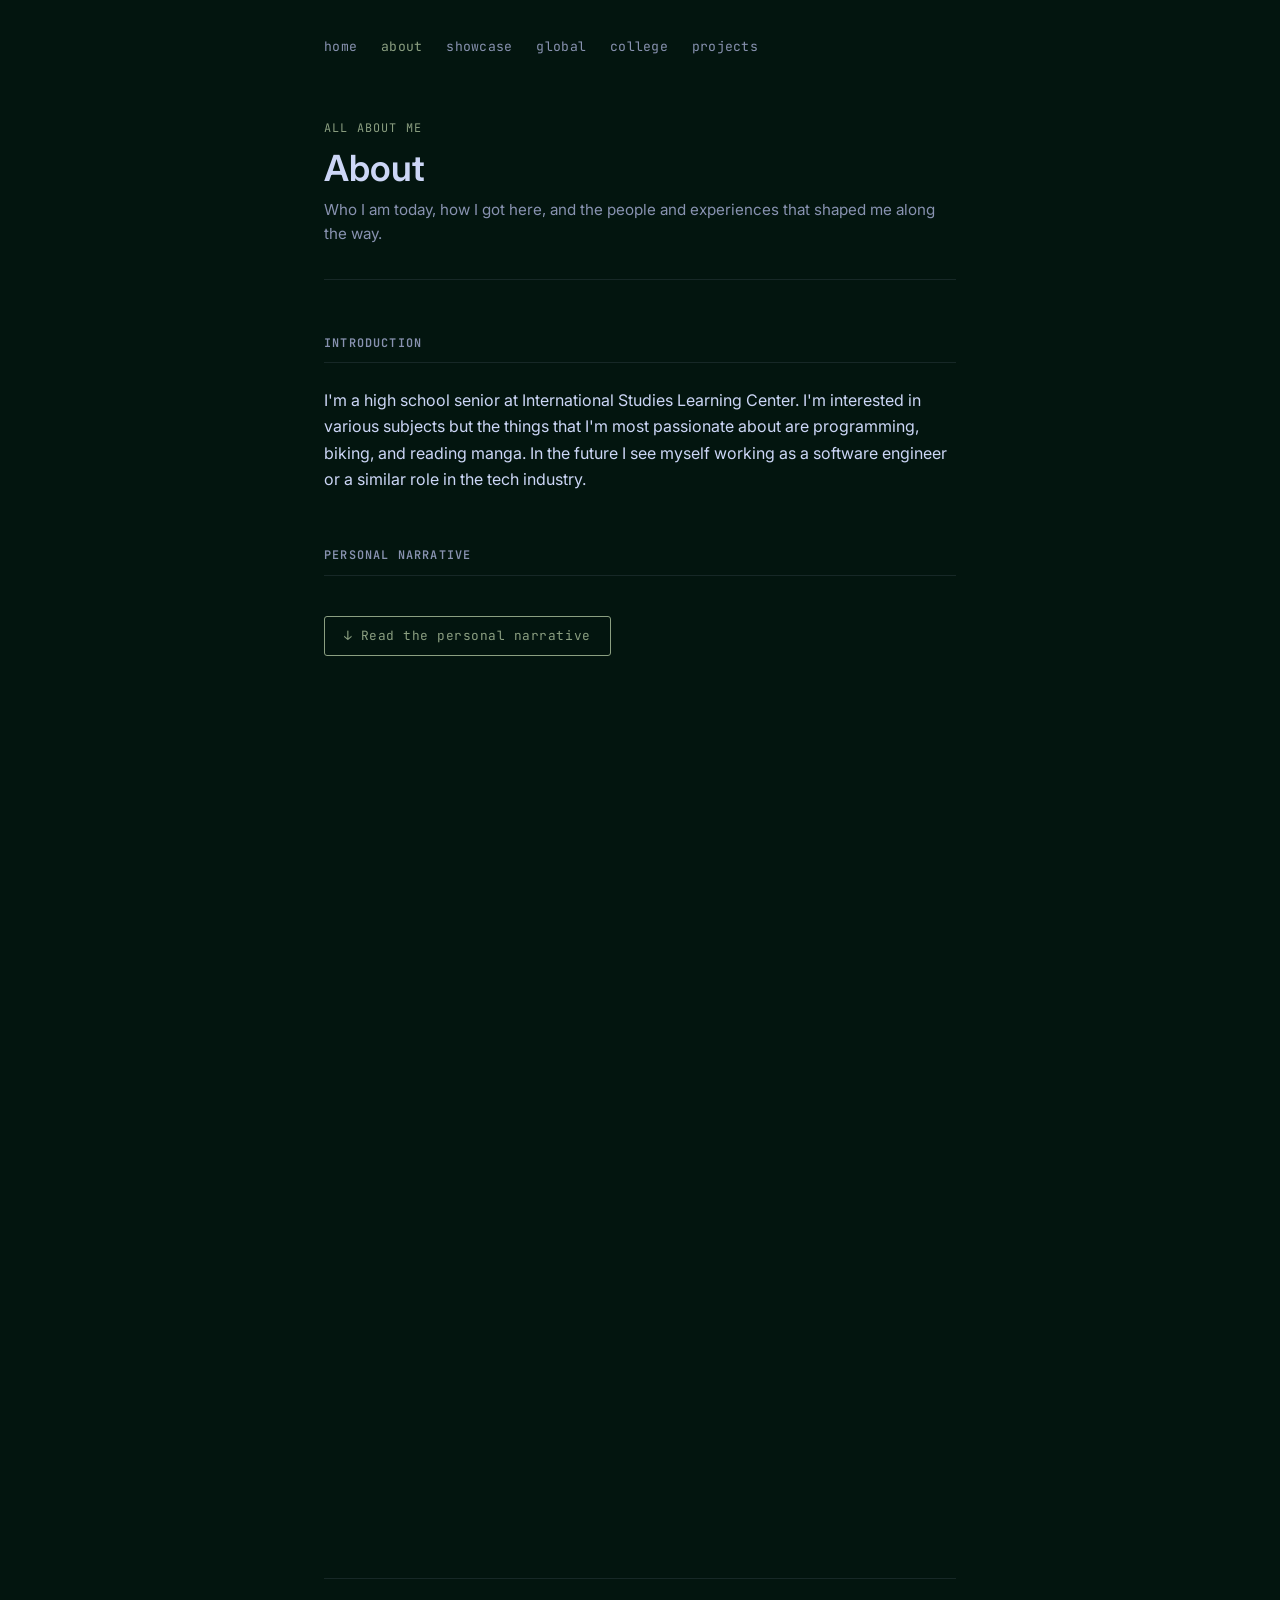
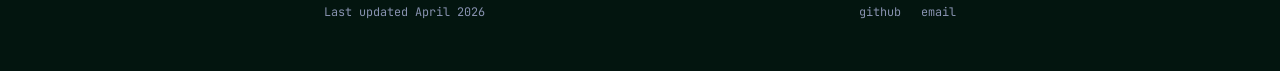
==== about.html @ c44623bb "first comittt" ====
<!DOCTYPE html>
<html lang="en">
<head>
  <meta charset="UTF-8">
  <meta name="viewport" content="width=device-width, initial-scale=1.0">
  <title>About — Digital Portfolio</title>

  <link rel="preconnect" href="https://fonts.googleapis.com">
  <link rel="preconnect" href="https://fonts.gstatic.com" crossorigin>
  <link href="https://fonts.googleapis.com/css2?family=Inter:wght@400;500;600;700&family=JetBrains+Mono:wght@400;500&display=swap" rel="stylesheet">

  <link rel="stylesheet" href="styles.css">
</head>
<body>

  <!-- NAVIGATION -->
  <header>
    <div class="container">
      <nav class="site-nav" aria-label="Main navigation">
        <ul>
          <li><a href="index.html">home</a></li>
          <li><a href="about.html" class="active">about</a></li>
          <li><a href="showcase.html">showcase</a></li>
          <li><a href="global.html">global</a></li>
          <li><a href="college.html">college</a></li>
          <li><a href="projects.html">projects</a></li>
        </ul>
      </nav>
    </div>
  </header>

  <main>

    <!-- PAGE HEADER -->
    <section class="container">
      <div class="page-header">
        <span class="page-label">All About Me</span>
        <h1>About</h1>
        <p class="page-subtitle">
          Who I am today, how I got here, and the people and experiences that shaped me along the way.
        </p>
      </div>
    </section>

    <!-- INTRODUCTION -->
    <section class="container content-section">
      <h2 class="section-title">Introduction</h2>
      <p>
        I'm a high school senior at International Studies Learning Center. I'm interested in various subjects but the things that I'm most passionate about are programming, biking, and reading manga. In the future I see myself working as a software engineer or a similar role in the tech industry.
      </p>
      <p>
      </p>
      <p>
      </p>
    </section>

    <!-- PERSONAL NARRATIVE -->
    <section class="container content-section">
      <h2 class="section-title">Personal Narrative</h2>
      
      <a href="docs/personal-narrative.pdf" class="download-btn" target="_blank" rel="noopener">
        Read the personal narrative
      </a>
    </section>

    <div class="container-wide "style="max-width: 850px; margin-top: 2rem;"">
      <div class="iframe-wrapper">
        <iframe src="https://docs.google.com/document/d/e/2PACX-1vQqktL0LnOr60TrsatmDZRWQuYotElS1PzYn3y5kFrC2LBgEItH1Ksgk1srBx8VZ7GDZUGlZLA6tetm/pub?embedded=true"></iframe>
      </div>
    </div>

    <!-- PEOPLE & EXPERIENCES -->
    <!--<section class="container content-section">
      <h2 class="section-title">People & Experiences</h2>
      <p>
      </p>
      <p>
      </p>
    </section>-->

  </main>

  <!-- FOOTER -->
  <footer>
    <div class="container">
      <div class="site-footer">
        <span class="footer-date">Last updated April 2026</span>
        <div class="footer-links">
          <a href="https://github.com/giancarloperez-cs">github</a>
          <a href="mailto:giancarloperez.cs@gmail.com">email</a>
        </div>
      </div>
    </div>
  </footer>

</body>
</html>
---- styles.css ----
/* ================================================================
   DIGITAL PORTFOLIO — styles.css
   One stylesheet shared across all pages. Edit CSS variables in
   section 1 to retheme the entire site from a single place.

   ARCHITECTURE NOTE:
   The site is full-width by default. Wrap content in .container
   for the narrow editorial column, .container-wide for things
   that need more room (photo grids, embeds), or .container-full
   for true edge-to-edge. Never put max-width on individual
   components — always wrap them in a container instead.
   ================================================================ */


/* ----------------------------------------------------------------
   1. CSS VARIABLES
   These control the entire color palette and layout widths.
   Change a value here and it updates everywhere automatically.
   ---------------------------------------------------------------- */
:root {
  /* Color palette */
  --bg:         #03150f;   /* deep dark green — page background */
  --text:       #ccd6f6;   /* off-white with a blue tint — main body text */
  --text-muted: #8892b0;   /* muted blue-grey — captions, labels, secondary text */
  --accent:     #8b9f81;   /* sage green — links, highlights, active nav */

  /* Layout widths */
  --max-width:       680px;   /* narrow editorial column */
  --max-width-wide: 1100px;   /* wide content like photo grids */

  /* Derived values — adjust to change subtle borders and hover surfaces */
  --border:  rgba(136, 146, 176, 0.15);  /* thin divider lines */
  --surface: rgba(139, 159, 129, 0.04);  /* hover background tint */
}


/* ----------------------------------------------------------------
   2. RESET
   box-sizing: border-box means padding and border count inside
   an element's declared width — much easier to reason about.
   ---------------------------------------------------------------- */
*, *::before, *::after {
  box-sizing: border-box;
  margin: 0;
  padding: 0;
}

html {
  font-size: 16px;
  scroll-behavior: smooth;
}


/* ----------------------------------------------------------------
   3. BODY & BASE TYPOGRAPHY
   ---------------------------------------------------------------- */
body {
  background-color: var(--bg);
  color: var(--text);
  font-family: 'Inter', system-ui, sans-serif;
  font-size: 1rem;
  line-height: 1.65;
  -webkit-font-smoothing: antialiased;
  -moz-osx-font-smoothing: grayscale;
  min-height: 100vh;
  overflow-x: hidden;
}


/* ----------------------------------------------------------------
   4. HEADINGS
   Tighter line-height than body — large type that double-spaces
   looks unintentional. Heavier weight builds hierarchy.
   ---------------------------------------------------------------- */
h1, h2, h3, h4, h5 {
  line-height: 1.2;
  font-weight: 600;
  color: var(--text);
}

h1 { font-size: 2.5rem;  margin-bottom: 0.5rem; }
h2 { font-size: 1.4rem;  margin-bottom: 1rem; }
h3 { font-size: 1.05rem; margin-bottom: 0.5rem; }
h4 { font-size: 0.9rem;  margin-bottom: 0.4rem; color: var(--text-muted); font-weight: 500; }
h5 {
  font-size: 0.75rem;
  font-weight: 500;
  text-transform: uppercase;
  letter-spacing: 0.09em;
  color: var(--text-muted);
  margin-bottom: 0.5rem;
}


/* ----------------------------------------------------------------
   5. PARAGRAPHS & LISTS
   ---------------------------------------------------------------- */
p {
  color: var(--text);
  margin-bottom: 1rem;
}

p:last-child {
  margin-bottom: 0;
}

ul, ol {
  padding-left: 1.25rem;
  margin-bottom: 1rem;
}

li {
  color: var(--text);
  margin-bottom: 0.3rem;
}


/* ----------------------------------------------------------------
   6. LINKS
   ---------------------------------------------------------------- */
a {
  color: var(--accent);
  text-decoration: none;
  transition: opacity 0.15s ease;
}

a:hover {
  text-decoration: underline;
  opacity: 0.8;
}


/* ----------------------------------------------------------------
   7. MONOSPACE / CODE
   ---------------------------------------------------------------- */
code, .mono {
  font-family: 'JetBrains Mono', 'Courier New', monospace;
  font-size: 0.85em;
}


/* ----------------------------------------------------------------
   8. CONTAINERS — THE LAYOUT SYSTEM
   This is the core of the layout. Every section of every page
   should be wrapped in one of these three containers. Never
   put max-width directly on a component — always wrap it.

   .container       → narrow editorial column (default for prose)
   .container-wide  → wider, for photo grids and embeds
   .container-full  → edge-to-edge with side padding only
   ---------------------------------------------------------------- */
.container {
  max-width: var(--max-width);
  margin-left: auto;
  margin-right: auto;
  padding-left: 1.5rem;
  padding-right: 1.5rem;
}

.container-wide {
  max-width: var(--max-width-wide);
  margin-left: auto;
  margin-right: auto;
  padding-left: 1.5rem;
  padding-right: 1.5rem;
}

.container-full {
  width: 100%;
  padding-left: 1.5rem;
  padding-right: 1.5rem;
}


/* ----------------------------------------------------------------
   9. MAIN CONTENT AREA
   Vertical breathing room. Horizontal padding lives on containers.
   ---------------------------------------------------------------- */
main {
  padding-top: 3rem;
  padding-bottom: 5rem;
}


/* ----------------------------------------------------------------
   10. NAVIGATION
   The nav has no width constraint of its own — it lives inside
   a .container in the HTML, which handles the centering.
   ---------------------------------------------------------------- */
.site-nav {
  padding-top: 2rem;
}

.site-nav ul {
  display: flex;
  flex-wrap: wrap;
  gap: 0.25rem 1.5rem;
  list-style: none;
  padding: 0;
  margin: 0 0 0.5rem;
}

.site-nav a {
  font-family: 'JetBrains Mono', monospace;
  font-size: 0.82rem;
  letter-spacing: 0.02em;
  color: var(--text-muted);
  text-decoration: none;
  transition: color 0.15s ease;
}

.site-nav a:hover {
  color: var(--text);
  text-decoration: none;
  opacity: 1;
}

.site-nav a.active {
  color: var(--accent);
}


/* ----------------------------------------------------------------
   11. FOOTER
   Same pattern as the nav — no width constraint here, it's
   wrapped in a .container in the HTML.
   ---------------------------------------------------------------- */
.site-footer {
  display: flex;
  justify-content: space-between;
  align-items: center;
  flex-wrap: wrap;
  gap: 0.75rem;
  padding: 1.5rem 0 3rem;
  border-top: 1px solid var(--border);
}

.footer-date {
  font-family: 'JetBrains Mono', monospace;
  font-size: 0.74rem;
  color: var(--text-muted);
}

.footer-links {
  display: flex;
  gap: 1.25rem;
}

.footer-links a {
  font-family: 'JetBrains Mono', monospace;
  font-size: 0.74rem;
  color: var(--text-muted);
  text-decoration: none;
  transition: color 0.15s ease;
}

.footer-links a:hover {
  color: var(--accent);
  text-decoration: none;
  opacity: 1;
}


/* ----------------------------------------------------------------
   12. PAGE HEADER
   The top block on interior pages. No max-width — it's wrapped
   in a .container in the HTML.
   ---------------------------------------------------------------- */
.page-header {
  margin-bottom: 3rem;
  padding-bottom: 2rem;
  border-bottom: 1px solid var(--border);
}

.page-label {
  display: block;
  font-family: 'JetBrains Mono', monospace;
  font-size: 0.74rem;
  text-transform: uppercase;
  letter-spacing: 0.1em;
  color: var(--accent);
  margin-bottom: 0.5rem;
}

.page-header h1 {
  font-size: 2.25rem;
  margin-bottom: 0.5rem;
}

.page-subtitle {
  color: var(--text-muted);
  font-size: 0.95rem;
  line-height: 1.6;
  margin: 0;
}


/* ----------------------------------------------------------------
   13. CONTENT SECTIONS
   Each major section uses class="content-section" for vertical
   spacing. The section-title is a small mono label with a thin
   bottom border above the section's content.
   ---------------------------------------------------------------- */
.content-section {
  margin-top: 3.5rem;
}

.page-header + .content-section,
.container.page-header + .content-section,
.container.page-header + .container .content-section {
  margin-top: 0;
}

.section-title {
  font-family: 'JetBrains Mono', monospace;
  font-size: 0.74rem;
  text-transform: uppercase;
  letter-spacing: 0.1em;
  color: var(--text-muted);
  margin-bottom: 1.5rem;
  padding-bottom: 0.75rem;
  border-bottom: 1px solid var(--border);
}


/* ----------------------------------------------------------------
   14. HERO — HOME PAGE
   ---------------------------------------------------------------- */
.hero {
  margin-bottom: 0.5rem;
}

.hero h1 {
  font-size: 3rem;
  font-weight: 700;
  color: var(--text);
  letter-spacing: -0.02em;
  margin-bottom: 0.5rem;
}

.hero .tagline {
  font-family: 'JetBrains Mono', monospace;
  font-size: 0.88rem;
  color: var(--accent);
  letter-spacing: 0.02em;
  margin-bottom: 1.75rem;
}

.hero .intro {
  color: var(--text-muted);
  font-size: 1.05rem;
  line-height: 1.7;
  margin: 0;
}


/* ----------------------------------------------------------------
   15. PHOTO GRID
   Lives inside a .container-wide. No width math here —
   the parent container handles centering and sizing.
   ---------------------------------------------------------------- */
.photo-grid {
  display: grid;
  grid-template-columns: repeat(3, 1fr);
  gap: 0.65rem;
  margin-top: 1.25rem;
}

.photo-grid img,
.photo-grid video {
  width: 100%;
  aspect-ratio: 4 / 3;
  object-fit: cover;
  border-radius: 3px;
  display: block;
}

.photo-placeholder {
  aspect-ratio: 4 / 3;
  background-color: rgba(139, 159, 129, 0.05);
  border: 1px dashed rgba(139, 159, 129, 0.22);
  border-radius: 3px;
  display: flex;
  align-items: center;
  justify-content: center;
  font-family: 'JetBrains Mono', monospace;
  font-size: 0.7rem;
  color: var(--accent);
  opacity: 0.6;
  user-select: none;
}


/* ----------------------------------------------------------------
   16. IFRAME WRAPPER
   For embedded PDFs (resume, personal narrative). Lives inside
   a .container-wide so it doesn't fight for space.
   ---------------------------------------------------------------- */
.iframe-wrapper iframe {
  display: block;
  width: 100%;
  min-height: 90vh;
  border: 0;
  border-radius: 3px;
}

.iframe-wrapper--resume iframe {
  min-height: 150vh;
}


/* ----------------------------------------------------------------
   17. QUICKLINKS — HOME PAGE
   ---------------------------------------------------------------- */
.quicklinks {
  list-style: none;
  padding: 0;
  margin-top: 1rem;
}

.quicklinks li {
  position: relative;
  padding-left: 1.25rem;
  margin-bottom: 0.65rem;
}

.quicklinks li::before {
  content: '→';
  position: absolute;
  left: 0;
  color: var(--accent);
  font-size: 0.85rem;
  line-height: 1.65;
}

.quicklinks a {
  color: var(--text);
  font-weight: 500;
  font-size: 0.95rem;
  transition: color 0.15s ease;
}

.quicklinks a:hover {
  color: var(--accent);
  text-decoration: none;
  opacity: 1;
}

.quicklinks .link-desc {
  color: var(--text-muted);
  font-size: 0.85rem;
  font-weight: 400;
  margin-left: 0.3rem;
}


/* ----------------------------------------------------------------
   18. ARTIFACT SECTIONS — SHOWCASE & GLOBAL PAGES
   ---------------------------------------------------------------- */
.artifact-list {
  margin-top: 1rem;
}

.artifact {
  padding: 2.25rem 0 1.75rem 0;
  border-top: 1px solid var(--border);
  border-left: 2px solid transparent;
  transition: border-left-color 0.2s ease, padding-left 0.15s ease;
}

.artifact-list > .artifact:first-child {
  border-top: none;
  padding-top: 0;
}

.artifact:hover {
}

.artifact-title {
  font-size: 1.05rem;
  font-weight: 600;
  color: var(--text);
  margin-bottom: 1.25rem;
}

.artifact-placeholder {
  width: 100%;
  aspect-ratio: 16 / 9;
  background: rgba(139, 159, 129, 0.03);
  border: 1px dashed rgba(139, 159, 129, 0.18);
  border-radius: 3px;
  display: flex;
  align-items: center;
  justify-content: center;
  font-family: 'JetBrains Mono', monospace;
  font-size: 0.74rem;
  color: var(--text-muted);
  padding: 1rem;
  margin-bottom: 1.5rem;
  text-align: center;
  line-height: 1.6;
}

.artifact-reflection {
  margin-bottom: 1.5rem;
}

.reflection-label {
  display: block;
  font-family: 'JetBrains Mono', monospace;
  font-size: 0.72rem;
  text-transform: uppercase;
  letter-spacing: 0.1em;
  color: var(--text-muted);
  margin-bottom: 0.75rem;
}


/* ----------------------------------------------------------------
   19. SLO LIST
   ---------------------------------------------------------------- */
.slo-list {
  margin-top: 1.25rem;
  padding: 1rem 1.25rem;
  background: rgba(136, 146, 176, 0.04);
  border-radius: 4px;
}

.slo-list h5 {
  font-family: 'JetBrains Mono', monospace;
  font-size: 0.68rem;
  text-transform: uppercase;
  letter-spacing: 0.1em;
  color: var(--text-muted);
  margin-bottom: 0.65rem;
}

.slo-list ul {
  list-style: none;
  padding: 0;
  margin: 0;
  display: flex;
  flex-wrap: wrap;
  gap: 0.4rem;
}

.slo-list li {
  font-family: 'JetBrains Mono', monospace;
  font-size: 0.7rem;
  color: var(--accent);
  background: rgba(139, 159, 129, 0.08);
  padding: 0.2rem 0.6rem;
  border-radius: 3px;
  margin: 0;
}


/* ----------------------------------------------------------------
   20. RESUME DOWNLOAD BUTTON
   ---------------------------------------------------------------- */
.download-btn {
  display: inline-flex;
  align-items: center;
  gap: 0.5rem;
  margin-top: 1rem;
  padding: 0.55rem 1.2rem;
  border: 1px solid var(--accent);
  color: var(--accent);
  font-family: 'JetBrains Mono', monospace;
  font-size: 0.8rem;
  letter-spacing: 0.04em;
  border-radius: 3px;
  text-decoration: none;
  transition: background 0.15s ease;
}

.download-btn:hover {
  background: rgba(139, 159, 129, 0.08);
  text-decoration: none;
  opacity: 1;
}

.download-btn::before {
  content: '↓';
}


/* ----------------------------------------------------------------
   21. PDF LINK HELPER
   ---------------------------------------------------------------- */
.pdf-link {
  display: inline-flex;
  align-items: center;
  gap: 0.35rem;
  margin-top: 0.5rem;
  font-family: 'JetBrains Mono', monospace;
  font-size: 0.82rem;
  color: var(--accent);
}

.pdf-link::before {
  content: '↗';
  font-size: 0.9em;
}


/* ----------------------------------------------------------------
   22. PROJECT CARDS — PROJECTS PAGE
   ---------------------------------------------------------------- */
.project-list {
  margin-top: 1.25rem;
}

.project-card {
  padding: 1.5rem 0 1.5rem 0;
  border-top: 1px solid var(--border);
  border-left: 2px solid transparent;
  transition: border-left-color 0.2s ease, padding-left 0.15s ease, background 0.15s ease;
}

.project-card:last-child {
  border-bottom: 1px solid var(--border);
}

.project-card:hover {
  border-left-color: var(--accent);
  padding-left: 0.75rem;
  background: var(--surface);
}

.project-header {
  display: flex;
  justify-content: space-between;
  align-items: baseline;
  gap: 1rem;
  margin-bottom: 0.35rem;
}

.project-name {
  font-size: 1rem;
  font-weight: 600;
  color: var(--text);
  margin: 0;
  line-height: 1.3;
}

.project-link {
  font-family: 'JetBrains Mono', monospace;
  font-size: 0.76rem;
  color: var(--text-muted);
  text-decoration: none;
  flex-shrink: 0;
  transition: color 0.15s ease;
}

.project-link:hover {
  color: var(--accent);
  text-decoration: none;
  opacity: 1;
}

.project-description {
  color: var(--text-muted);
  font-size: 0.9rem;
  line-height: 1.55;
  margin: 0 0 0.85rem;
}


/* ----------------------------------------------------------------
   23. TECH TAGS & STATUS BADGE
   ---------------------------------------------------------------- */
.project-tags {
  display: flex;
  flex-wrap: wrap;
  gap: 0.4rem;
  align-items: center;
}

.tag {
  font-family: 'JetBrains Mono', monospace;
  font-size: 0.68rem;
  color: var(--accent);
  background: rgba(139, 159, 129, 0.08);
  padding: 0.15rem 0.5rem;
  border-radius: 3px;
  letter-spacing: 0.02em;
}

.status-badge {
  font-family: 'JetBrains Mono', monospace;
  font-size: 0.68rem;
  color: var(--text-muted);
  background: rgba(136, 146, 176, 0.1);
  border: 1px solid rgba(136, 146, 176, 0.2);
  padding: 0.15rem 0.5rem;
  border-radius: 3px;
  letter-spacing: 0.02em;
  flex-shrink: 0;
}


/* ----------------------------------------------------------------
   24. COLLEGE LIST — GLOBAL PAGE
   ---------------------------------------------------------------- */
.college-list {
  list-style: none;
  padding: 0;
  margin: 1rem 0;
}

.college-list li {
  display: flex;
  align-items: baseline;
  gap: 1rem;
  padding: 0.5rem 0;
  border-bottom: 1px solid var(--border);
  font-size: 0.92rem;
  margin: 0;
  color: var(--text);
}

.college-list li:last-child {
  border-bottom: none;
}

.college-category {
  font-family: 'JetBrains Mono', monospace;
  font-size: 0.68rem;
  text-transform: uppercase;
  letter-spacing: 0.07em;
  color: var(--text-muted);
  width: 54px;
  flex-shrink: 0;
}


/* ----------------------------------------------------------------
   25. RESPONSIVE STYLES
   ---------------------------------------------------------------- */
@media (max-width: 600px) {
  .container,
  .container-wide,
  .container-full {
    padding-left: 1rem;
    padding-right: 1rem;
  }

  main {
    padding-top: 2rem;
    padding-bottom: 3.5rem;
  }

  .hero h1 {
    font-size: 2.25rem;
  }

  .photo-grid {
    grid-template-columns: repeat(2, 1fr);
  }

  .site-footer {
    flex-direction: column;
    align-items: flex-start;
  }

  .project-header {
    flex-direction: column;
    align-items: flex-start;
    gap: 0.2rem;
  }

  .project-card:hover,
  .artifact:hover {
    padding-left: 0.5rem;
  }

  .page-header h1 {
    font-size: 1.9rem;
  }
}
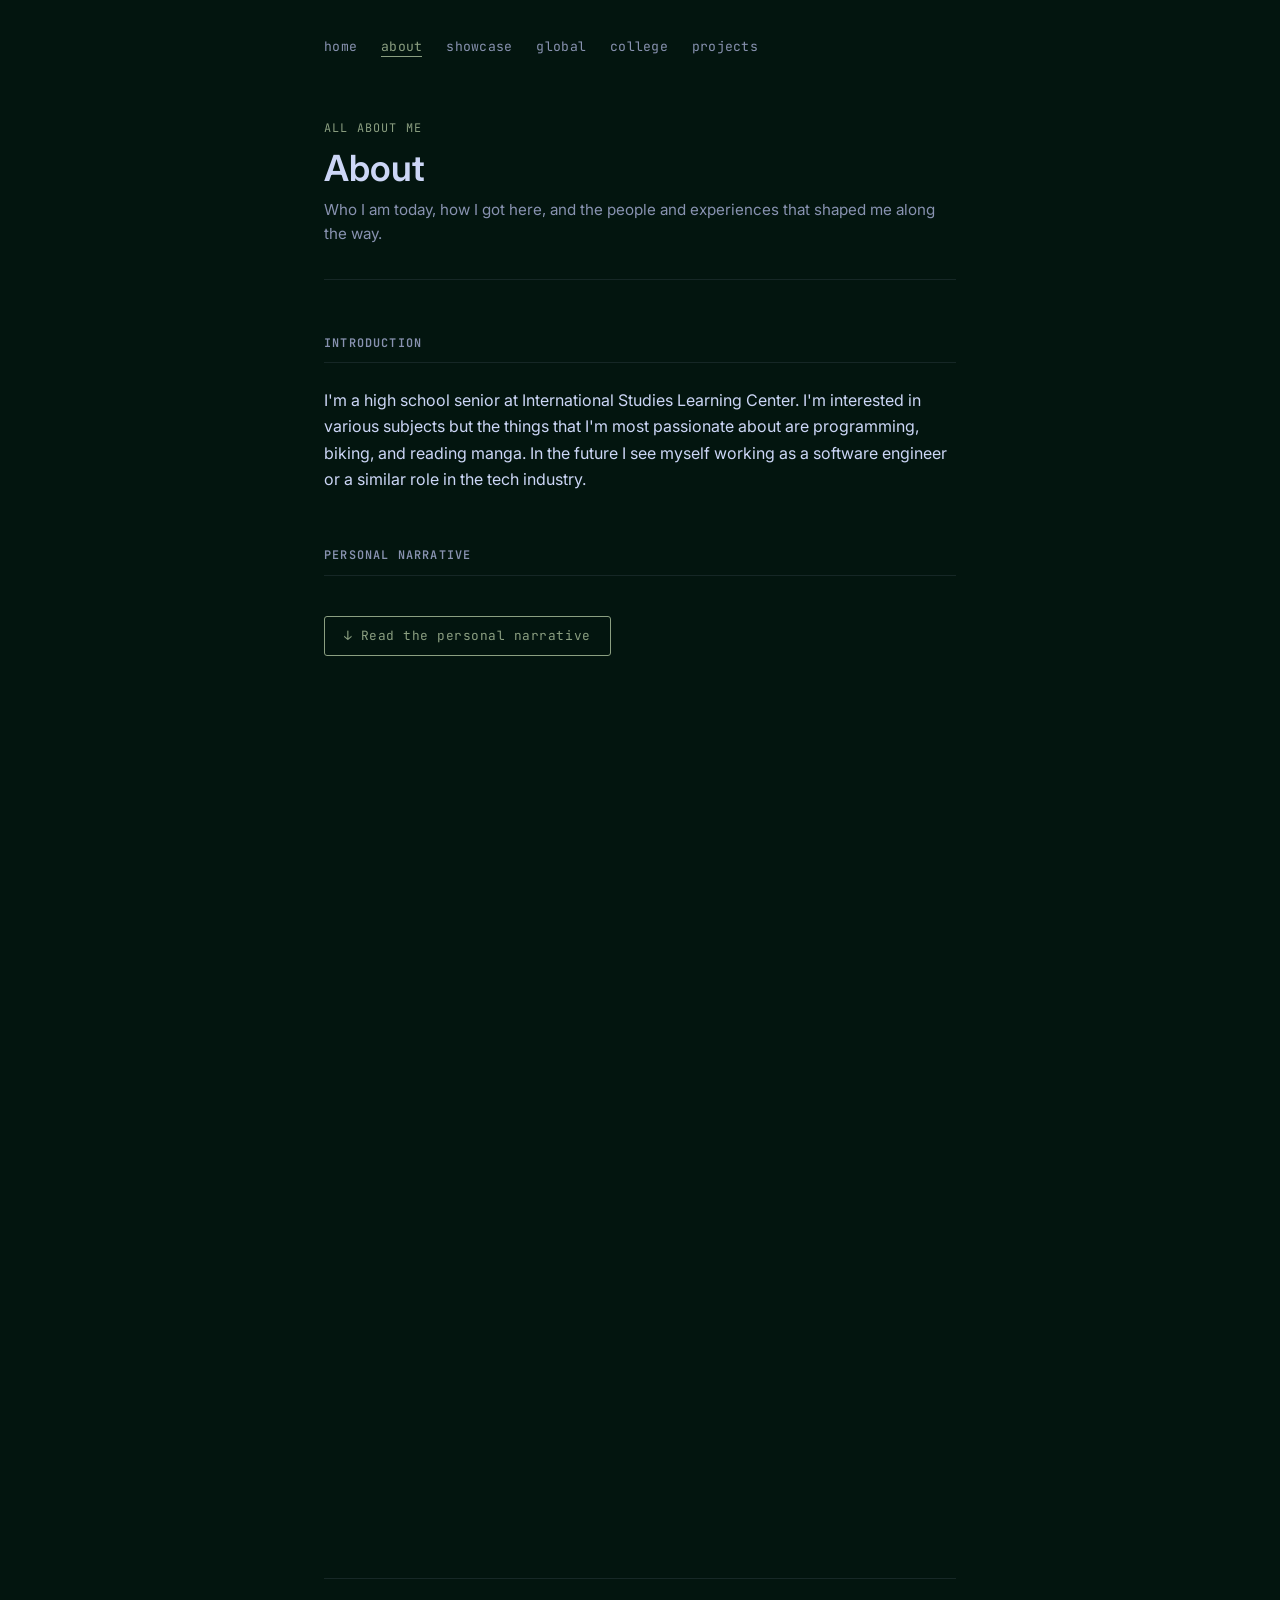
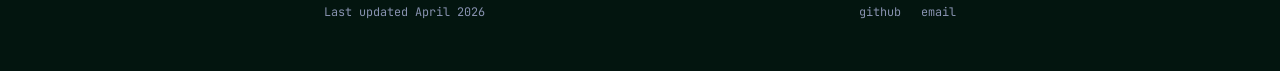
==== commit 1ad18bce: "added effects and stuff" ====
--- a/about.html
+++ b/about.html
@@ -13,7 +13,6 @@
 </head>
 <body>
 
-  <!-- NAVIGATION -->
   <header>
     <div class="container">
       <nav class="site-nav" aria-label="Main navigation">
@@ -31,10 +30,9 @@
 
   <main>
 
-    <!-- PAGE HEADER -->
     <section class="container">
       <div class="page-header">
-        <span class="page-label">All About Me</span>
+        <span class="page-label scramble">All About Me</span>
         <h1>About</h1>
         <p class="page-subtitle">
           Who I am today, how I got here, and the people and experiences that shaped me along the way.
@@ -42,7 +40,6 @@
       </div>
     </section>
 
-    <!-- INTRODUCTION -->
     <section class="container content-section">
       <h2 class="section-title">Introduction</h2>
       <p>
@@ -54,7 +51,6 @@
       </p>
     </section>
 
-    <!-- PERSONAL NARRATIVE -->
     <section class="container content-section">
       <h2 class="section-title">Personal Narrative</h2>
       
@@ -69,7 +65,6 @@
       </div>
     </div>
 
-    <!-- PEOPLE & EXPERIENCES -->
     <!--<section class="container content-section">
       <h2 class="section-title">People & Experiences</h2>
       <p>
@@ -80,7 +75,6 @@
 
   </main>
 
-  <!-- FOOTER -->
   <footer>
     <div class="container">
       <div class="site-footer">
--- a/styles.css
+++ b/styles.css
@@ -64,6 +64,7 @@
   -moz-osx-font-smoothing: grayscale;
   min-height: 100vh;
   overflow-x: hidden;
+  position: relative;
 }
 
 
@@ -121,12 +122,27 @@
 a {
   color: var(--accent);
   text-decoration: none;
-  transition: opacity 0.15s ease;
+  position: relative;
+  transition: color 0.2s ease;
+}
+
+a::after {
+  content: '';
+  position: absolute;
+  bottom: -2px;
+  left: 0;
+  width: 0;
+  height: 1px;
+  background: var(--accent);
+  transition: width 0.25s ease;
 }
 
 a:hover {
-  text-decoration: underline;
-  opacity: 0.8;
+  color: var(--text);
+}
+
+a:hover::after {
+  width: 100%;
 }
 
 
@@ -206,13 +222,28 @@
   letter-spacing: 0.02em;
   color: var(--text-muted);
   text-decoration: none;
-  transition: color 0.15s ease;
+  position: relative;
+  transition: color 0.2s ease;
+}
+
+.site-nav a::after {
+  content: '';
+  position: absolute;
+  bottom: -2px;
+  left: 0;
+  width: 0;
+  height: 1px;
+  background: var(--accent);
+  transition: width 0.25s ease;
 }
 
 .site-nav a:hover {
-  color: var(--text);
+  color: var(--accent);
   text-decoration: none;
-  opacity: 1;
+}
+
+.site-nav a:hover::after {
+  width: 100%;
 }
 
 .site-nav a.active {
@@ -251,13 +282,28 @@
   font-size: 0.74rem;
   color: var(--text-muted);
   text-decoration: none;
-  transition: color 0.15s ease;
+  position: relative;
+  transition: color 0.2s ease;
+}
+
+.footer-links a::after {
+  content: '';
+  position: absolute;
+  bottom: -2px;
+  left: 0;
+  width: 0;
+  height: 1px;
+  background: var(--accent);
+  transition: width 0.2s ease;
 }
 
 .footer-links a:hover {
   color: var(--accent);
   text-decoration: none;
-  opacity: 1;
+}
+
+.footer-links a:hover::after {
+  width: 100%;
 }
 
 
@@ -373,6 +419,13 @@
   object-fit: cover;
   border-radius: 3px;
   display: block;
+  transition: transform 0.25s ease, filter 0.25s ease;
+}
+
+.photo-grid img:hover,
+.photo-grid video:hover {
+  transform: scale(1.02);
+  filter: brightness(1.08);
 }
 
 .photo-placeholder {
@@ -437,13 +490,12 @@
   color: var(--text);
   font-weight: 500;
   font-size: 0.95rem;
-  transition: color 0.15s ease;
+  transition: color 0.2s ease;
 }
 
 .quicklinks a:hover {
   color: var(--accent);
   text-decoration: none;
-  opacity: 1;
 }
 
 .quicklinks .link-desc {
@@ -465,7 +517,7 @@
   padding: 2.25rem 0 1.75rem 0;
   border-top: 1px solid var(--border);
   border-left: 2px solid transparent;
-  transition: border-left-color 0.2s ease, padding-left 0.15s ease;
+  transition: border-left-color 0.25s ease, padding-left 0.25s ease, background 0.25s ease;
 }
 
 .artifact-list > .artifact:first-child {
@@ -474,6 +526,9 @@
 }
 
 .artifact:hover {
+  border-left-color: var(--accent);
+  padding-left: 0.75rem;
+  background: var(--surface);
 }
 
 .artifact-title {
@@ -571,13 +626,14 @@
   letter-spacing: 0.04em;
   border-radius: 3px;
   text-decoration: none;
-  transition: background 0.15s ease;
+  transition: all 0.25s ease;
+  background: transparent;
 }
 
 .download-btn:hover {
-  background: rgba(139, 159, 129, 0.08);
+  background: rgba(139, 159, 129, 0.12);
+  transform: translateY(-2px);
   text-decoration: none;
-  opacity: 1;
 }
 
 .download-btn::before {
@@ -615,7 +671,7 @@
   padding: 1.5rem 0 1.5rem 0;
   border-top: 1px solid var(--border);
   border-left: 2px solid transparent;
-  transition: border-left-color 0.2s ease, padding-left 0.15s ease, background 0.15s ease;
+  transition: border-left-color 0.25s ease, padding-left 0.25s ease, background 0.25s ease;
 }
 
 .project-card:last-child {
@@ -656,7 +712,6 @@
 .project-link:hover {
   color: var(--accent);
   text-decoration: none;
-  opacity: 1;
 }
 
 .project-description {
@@ -736,7 +791,90 @@
 
 
 /* ----------------------------------------------------------------
-   25. RESPONSIVE STYLES
+   26. ALBUM SHELVES — INDEX ONLY
+   Fixed sidebars flanking the content on wide screens.
+   ---------------------------------------------------------------- */
+/* ----------------------------------------------------------------
+   ALBUM SHELVES — homepage only
+   Fixed to the sides of the page, spread down the full height.
+   Only visible on wide screens (1200px+).
+   ---------------------------------------------------------------- */
+body {
+  position: relative;
+}
+
+.shelf {
+  display: none;
+  position: absolute;
+  top: -10%;
+  height: 100%;
+  flex-direction: column;
+  align-items: center;
+  justify-content: space-evenly;
+  padding: 4rem 0;
+  z-index: 50;
+  opacity: 0.5;
+  transition: opacity 0.3s ease;
+}
+
+.shelf:hover {
+  opacity: 0.85;
+}
+
+.shelf-left {
+  left: 100px;
+}
+
+.shelf-right {
+  right: 100px;
+}
+
+.shelf-label {
+  writing-mode: vertical-lr;
+  font-family: 'JetBrains Mono', monospace;
+  font-size: 0.6rem;
+  text-transform: uppercase;
+  letter-spacing: 0.1em;
+  color: var(--text-muted);
+  user-select: none;
+}
+
+.shelf-item {
+  width: 100px;
+  height: 100px;
+  border-radius: 3px;
+  overflow: hidden;
+  cursor: pointer;
+  transition: transform 0.2s ease, box-shadow 0.2s ease;
+}
+
+.shelf-item:hover {
+  transform: scale(1.12);
+  box-shadow: 0 0 12px rgba(139, 159, 129, 0.25);
+}
+
+.shelf-item img {
+  width: 100%;
+  height: 100%;
+  object-fit: cover;
+  display: block;
+}
+
+.shelf-placeholder {
+  width: 100%;
+  height: 100%;
+  background: var(--border);
+}
+
+@media (min-width: 1200px) {
+  .shelf {
+    display: flex;
+  }
+}
+
+
+/* ----------------------------------------------------------------
+   27. RESPONSIVE STYLES
    ---------------------------------------------------------------- */
 @media (max-width: 600px) {
   .container,
@@ -778,4 +916,80 @@
   .page-header h1 {
     font-size: 1.9rem;
   }
-}+}
+::selection {
+  background: rgba(139, 159, 129, 0.3);
+  color: var(--text);
+}
+@view-transition {
+  navigation: auto;
+}
+.site-nav a.active::after {
+  width: 100%;
+}
+.hero, .content-section, .page-header {
+  opacity: 0;
+  transform: translateY(15px);
+  animation: fadeUp 0.5s ease forwards;
+}
+
+.hero { animation-delay: 0.1s; }
+.content-section:nth-of-type(1) { animation-delay: 0.2s; }
+.content-section:nth-of-type(2) { animation-delay: 0.3s; }
+.content-section:nth-of-type(3) { animation-delay: 0.4s; }
+.content-section:nth-of-type(4) { animation-delay: 0.5s; }
+
+@keyframes fadeUp {
+  to {
+    opacity: 1;
+    transform: translateY(0);
+  }
+}
+.hero h1 {
+  font-size: 3rem;
+  font-weight: 700;
+  color: var(--text);
+  letter-spacing: -0.02em;
+  margin-bottom: 0.5rem;
+  overflow: hidden;
+  white-space: nowrap;
+  width: 0;
+  animation: typing 1.2s steps(16) 0.3s forwards;
+  border-right: 2px solid var(--accent);
+}
+
+@keyframes typing {
+  to { width: 60%; }
+}
+.photo-grid img,
+.photo-grid video {
+  width: 100%;
+  aspect-ratio: 4 / 3;
+  object-fit: cover;
+  border-radius: 3px;
+  display: block;
+  transition: transform 0.2s ease, filter 0.25s ease;
+}
+.cursor-trail {
+  position: fixed;
+  width: 4px;
+  height: 4px;
+  background: var(--accent);
+  border-radius: 50%;
+  pointer-events: none;
+  z-index: 99999;
+  opacity: 0.5;
+  transform: translate(-50%, -50%);
+  animation: trailFade 0.5s ease forwards;
+}
+
+@keyframes trailFade {
+  to {
+    opacity: 0;
+    transform: translate(-50%, -50%) scale(0);
+  }
+}
+
+@media (pointer: coarse) {
+  .cursor-trail { display: none; }
+}
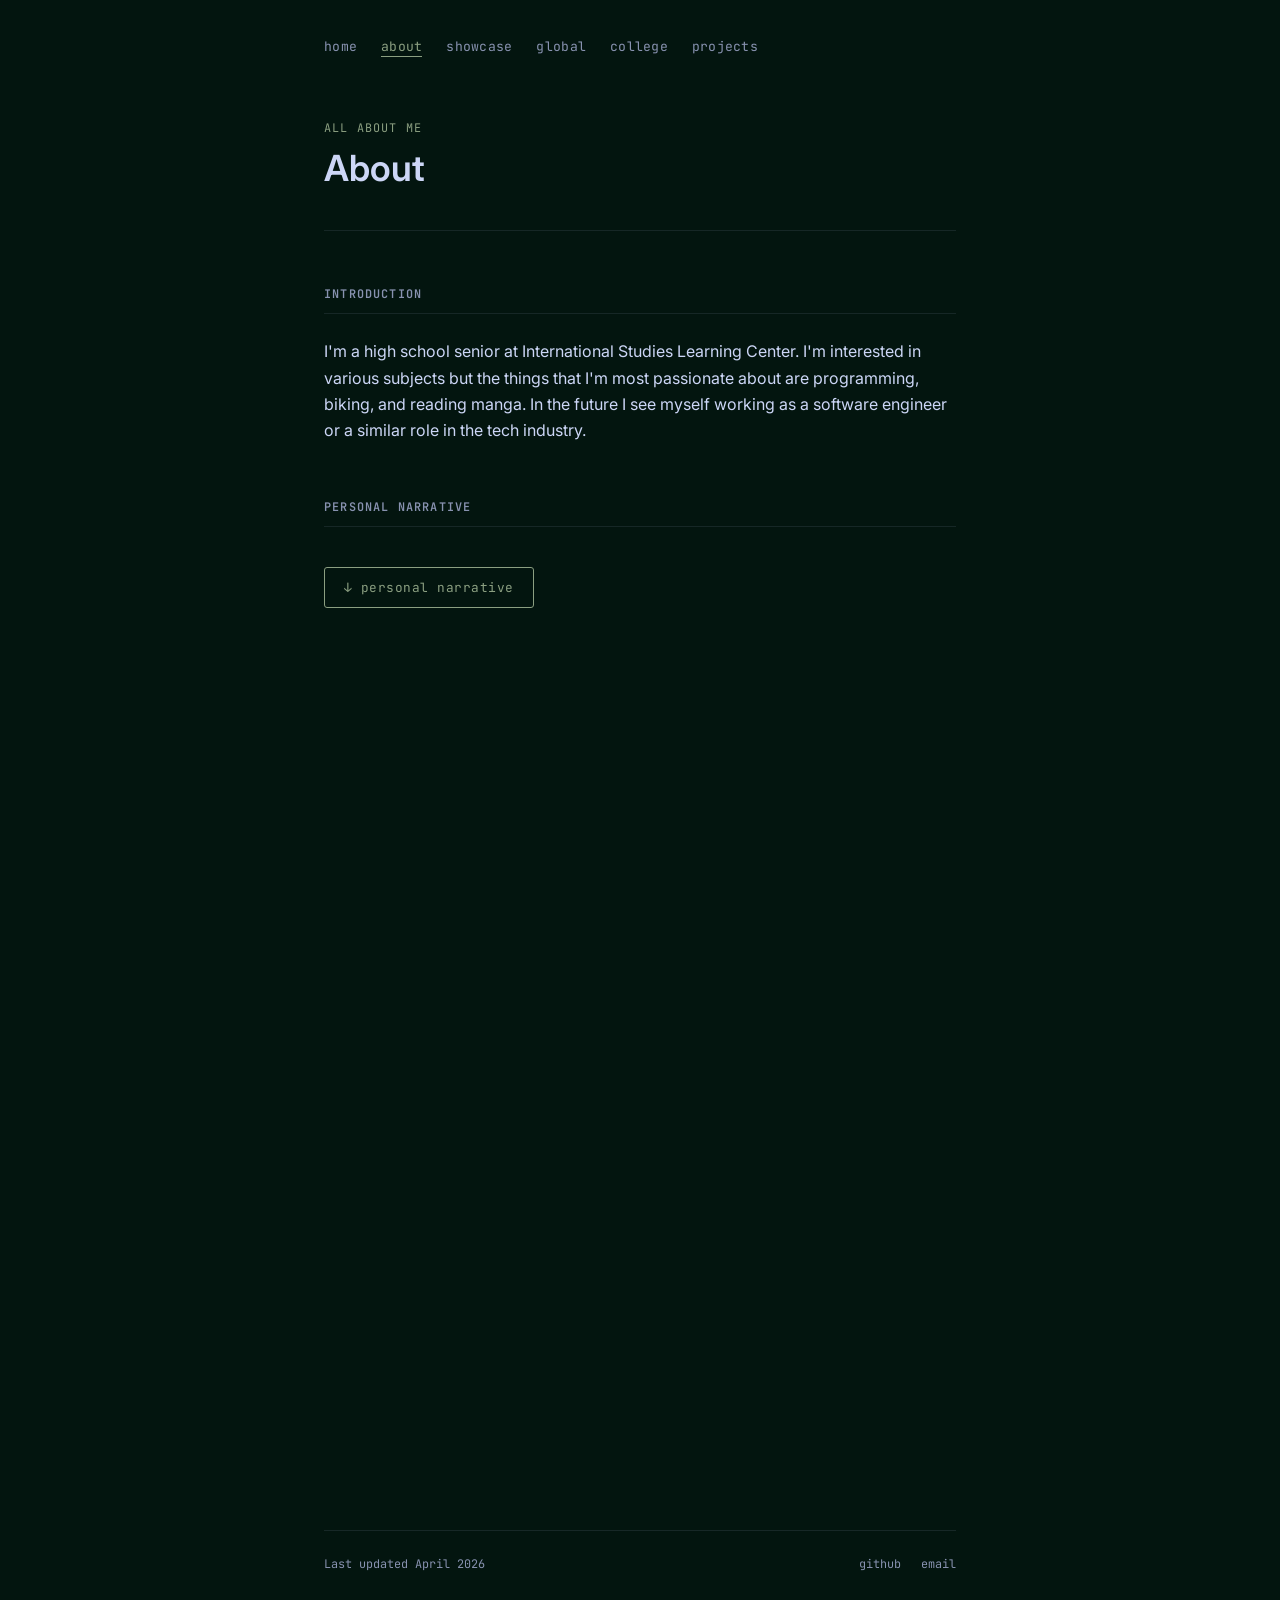
==== commit a1ed7849: "added ap lang reflection" ====
--- a/about.html
+++ b/about.html
@@ -35,8 +35,7 @@
         <span class="page-label scramble">All About Me</span>
         <h1>About</h1>
         <p class="page-subtitle">
-          Who I am today, how I got here, and the people and experiences that shaped me along the way.
-        </p>
+        </p>  
       </div>
     </section>
 
@@ -55,7 +54,7 @@
       <h2 class="section-title">Personal Narrative</h2>
       
       <a href="docs/personal-narrative.pdf" class="download-btn" target="_blank" rel="noopener">
-        Read the personal narrative
+        personal narrative
       </a>
     </section>
 
--- a/styles.css
+++ b/styles.css
@@ -822,11 +822,11 @@
 }
 
 .shelf-left {
-  left: 100px;
+  left: 60px;
 }
 
 .shelf-right {
-  right: 100px;
+  right: 60px;
 }
 
 .shelf-label {
@@ -970,19 +970,6 @@
   display: block;
   transition: transform 0.2s ease, filter 0.25s ease;
 }
-.cursor-trail {
-  position: fixed;
-  width: 4px;
-  height: 4px;
-  background: var(--accent);
-  border-radius: 50%;
-  pointer-events: none;
-  z-index: 99999;
-  opacity: 0.5;
-  transform: translate(-50%, -50%);
-  animation: trailFade 0.5s ease forwards;
-}
-
 @keyframes trailFade {
   to {
     opacity: 0;
@@ -990,6 +977,10 @@
   }
 }
 
+.cursor-trail {
+  animation: trailFade 0.4s ease forwards;
+}
+
 @media (pointer: coarse) {
   .cursor-trail { display: none; }
 }
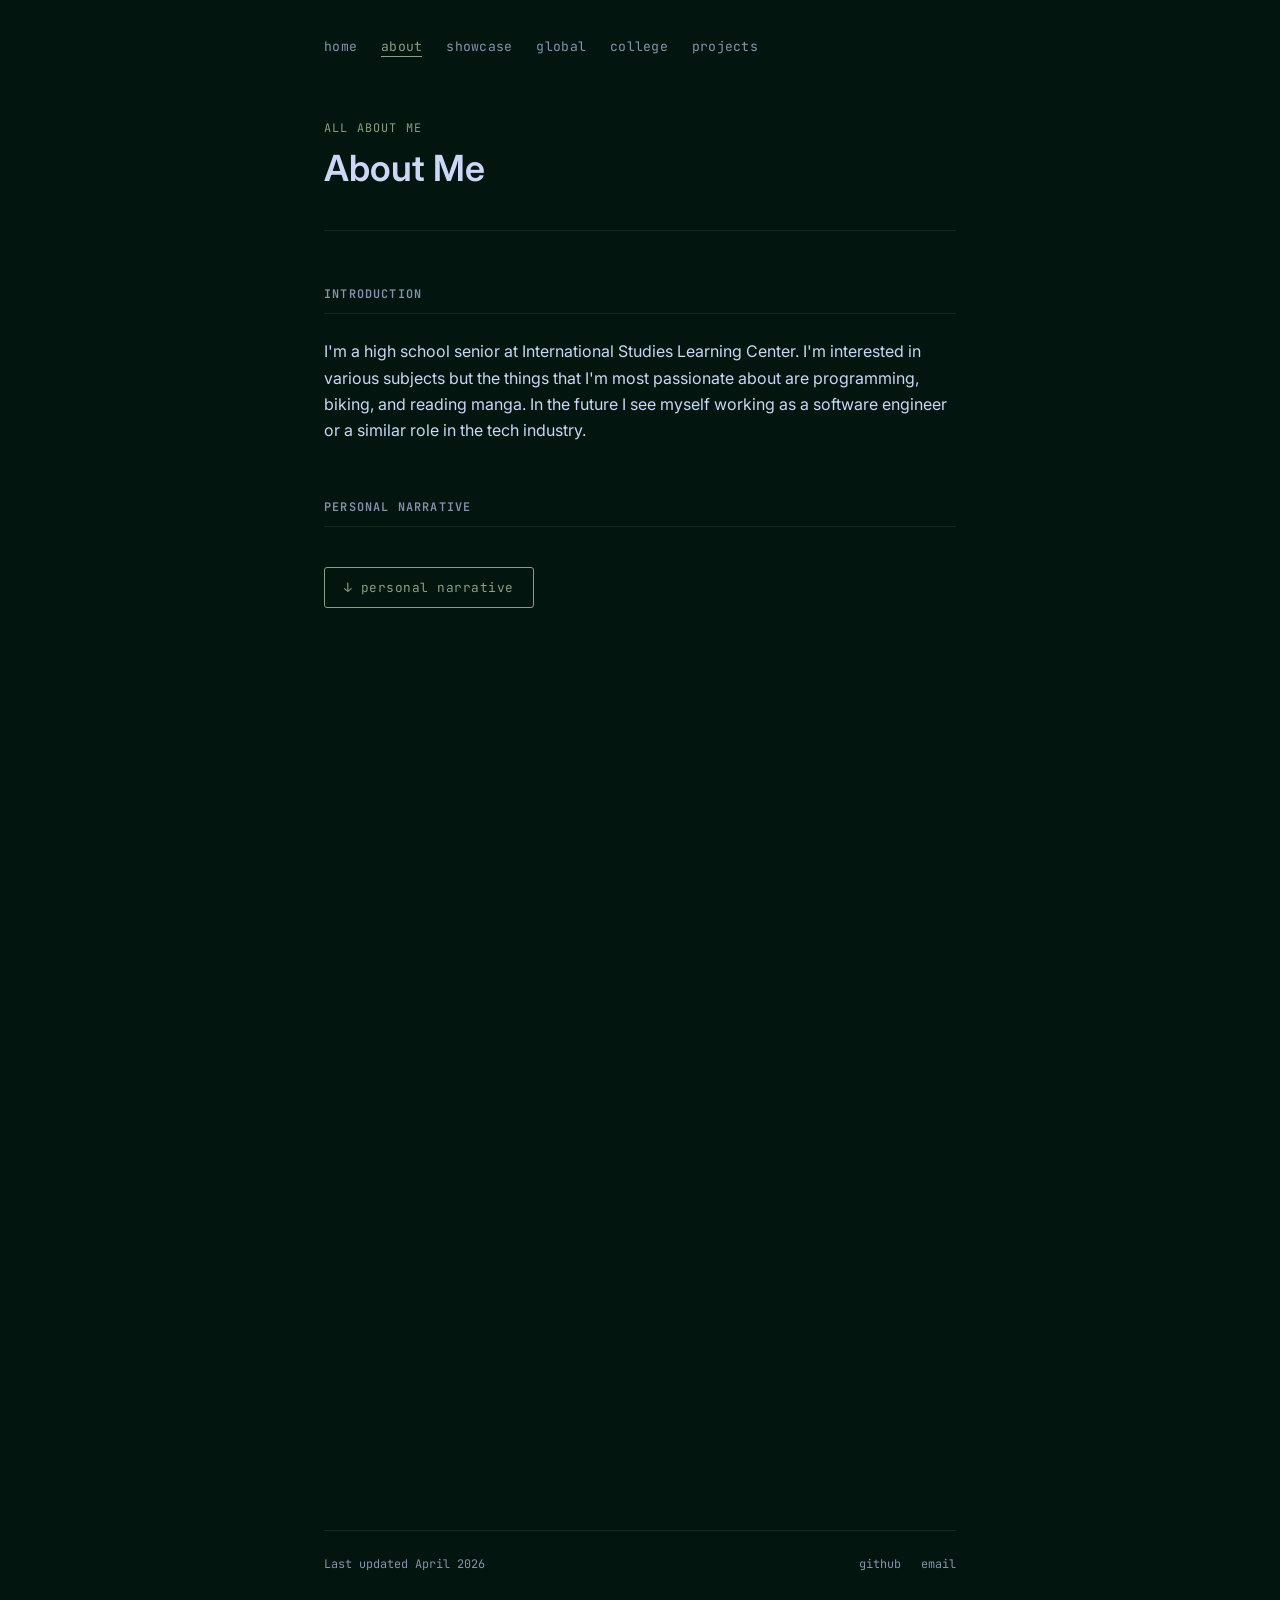
==== commit b6e07c44: "added shit" ====
--- a/about.html
+++ b/about.html
@@ -33,7 +33,7 @@
     <section class="container">
       <div class="page-header">
         <span class="page-label scramble">All About Me</span>
-        <h1>About</h1>
+        <h1>About Me</h1>
         <p class="page-subtitle">
         </p>  
       </div>
